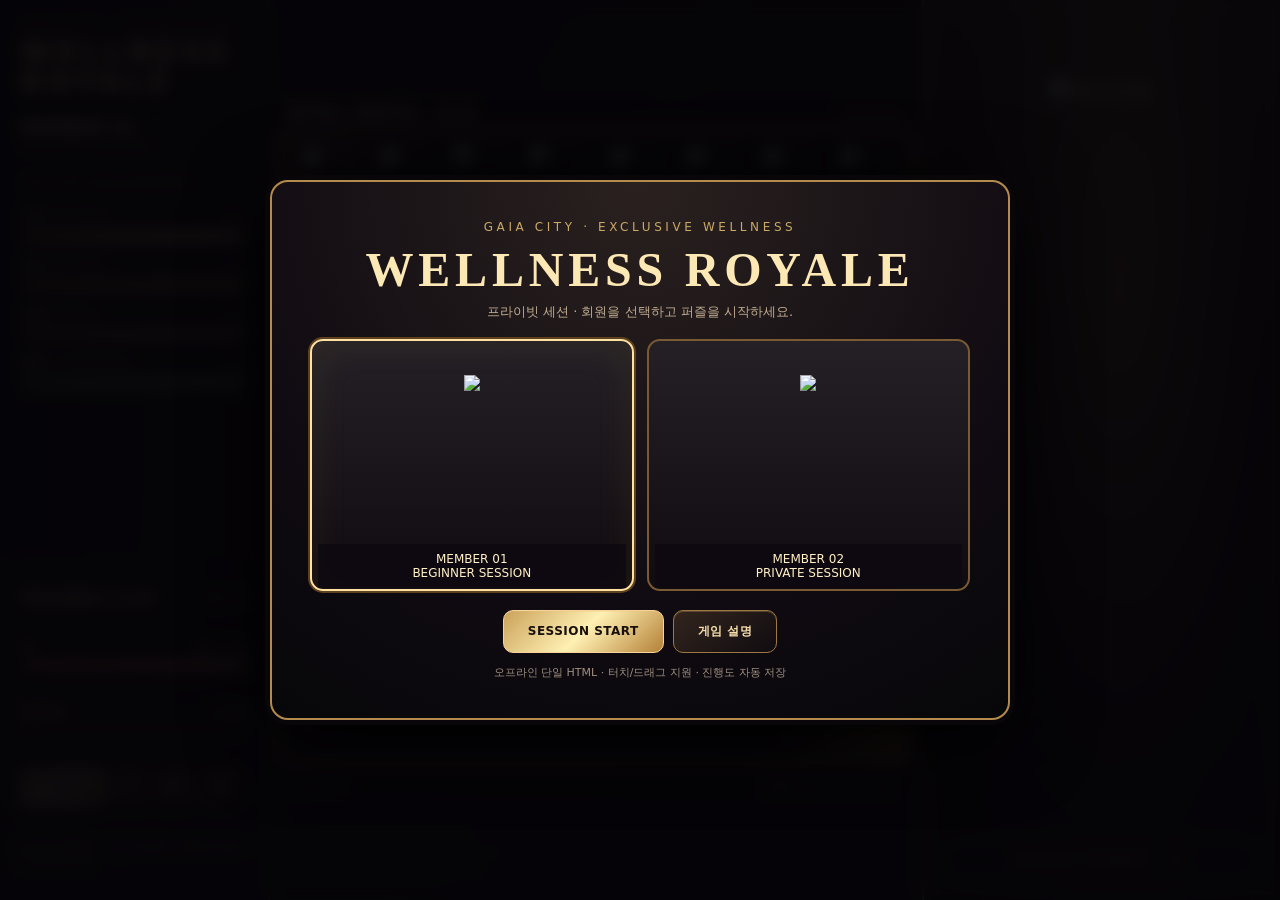
==== source/gaia-royale-template.html @ 06c5abaf "Backup v0.4 complete game, 24 original portrait sheets, gold tile art, audio and handoff" ====
<!doctype html>
<html lang="ko">
<head>
<meta charset="utf-8">
<meta name="viewport" content="width=device-width,initial-scale=1,maximum-scale=1,viewport-fit=cover">
<meta name="theme-color" content="#100d11">
<title>GAIA · WELLNESS ROYALE</title>
<style>
:root{--gold:#e4c58a;--light:#fff0c6;--dim:#aa8a5c;--edge:#6f542f;--dark:#0c090d;--red:#c86162;--green:#66c49b;--frame:url("__FRAME__");font-family:"Noto Sans KR","Malgun Gothic",system-ui,sans-serif;color:var(--light)}
*{box-sizing:border-box;-webkit-tap-highlight-color:transparent}
html,body{margin:0;width:100%;height:100%;overflow:hidden;background:#080609;touch-action:manipulation}
button{font:inherit;color:inherit;cursor:pointer;touch-action:manipulation}
button:disabled{cursor:default;opacity:.42}
#game{height:100dvh;width:100%;max-width:2200px;margin:auto;display:grid;grid-template-areas:"goals board member" "hud board member";grid-template-columns:clamp(205px,21vw,325px) minmax(0,1fr) clamp(245px,28vw,520px);grid-template-rows:minmax(0,62%) minmax(0,38%);gap:0;background:#100c10 url("__BGLANDSCAPE__") center/cover;position:relative;isolation:isolate}
#game:before{content:"";position:absolute;inset:0;z-index:-1;background:linear-gradient(120deg,#0007,#06030811 40%,#0006)}
.goals{grid-area:goals;z-index:3;padding:clamp(12px,1.6vw,28px);background:linear-gradient(90deg,#09080ded,#110d14e5);border-right:1px solid #75532c;overflow:hidden;display:flex;flex-direction:column}
.brand{letter-spacing:.19em;font-weight:900;line-height:1.05;font-size:clamp(20px,2.2vw,35px);color:var(--gold);text-shadow:0 0 24px #a9773240}
.brand small{display:block;letter-spacing:.33em;font-size:clamp(9px,.8vw,12px);margin-bottom:7px;font-weight:500;color:#bc9654}
.memberid{margin:22px 0 4px;color:var(--light);letter-spacing:.11em;font-weight:650;font-size:clamp(12px,1.2vw,18px)}
.rank{font-size:11px;color:var(--dim);letter-spacing:.24em}
.goalsTitle{font-size:11px;letter-spacing:.18em;color:var(--dim);margin:22px 0 10px;border-bottom:1px solid #92704555;padding-bottom:7px}
.goal{margin:0 0 clamp(12px,1.6vh,25px)}
.goalhead{display:flex;align-items:center;justify-content:space-between;font-size:clamp(11px,1vw,15px);margin-bottom:7px}
.goalhead .num{font-size:11px;color:#d6bb87;font-variant-numeric:tabular-nums}
.goalrail{height:clamp(8px,1.15vh,12px);padding:2px;border:1px solid #947344;border-radius:50px;background:#070608;box-shadow:inset 0 2px 5px #000}
.goalfill{height:100%;width:0%;border-radius:99px;transition:width .33s cubic-bezier(.2,.7,.3,1);background:linear-gradient(90deg,#826125,#efcb7a,#ffedaf);box-shadow:0 0 10px #ddaf5970}
.goal[data-kind="1"] .goalfill{background:linear-gradient(90deg,#9b6633,#ffd88d)}
.goal[data-kind="2"] .goalfill{background:linear-gradient(90deg,#804a7b,#d7a7d4)}
.goal[data-kind="3"] .goalfill{background:linear-gradient(90deg,#386d7d,#8de5ed)}
.memberportrait{grid-area:member;position:relative;overflow:hidden;border-left:2px solid #a47b3f;background:radial-gradient(ellipse at 55% 32%,#634c3c 0%,#1a1015 55%,#050508 93%)}
.memberportrait:before{content:"";position:absolute;inset:0;background:repeating-linear-gradient(103deg,transparent 0 85px,#dfb26008 85px 87px),linear-gradient(180deg,#c9a56922,transparent 35%,#0004);pointer-events:none}
.memberportrait:after{content:"";position:absolute;inset:7px;border:1px solid #8a6738;pointer-events:none}
.memberportrait img{position:absolute;bottom:-4%;left:50%;height:95%;max-width:none;transform:translateX(-50%);object-fit:contain;object-position:bottom;filter:drop-shadow(0 8px 24px #0008);transition:filter .14s}
.memberportrait.hit img{animation:react .28s ease-in-out}
.memberportrait .portraitbar{position:absolute;bottom:20px;left:6%;right:6%;padding:12px;background:#0a070bbd;border:1px solid #a57c3e;border-radius:8px;text-align:center;letter-spacing:.2em;font-size:12px;color:var(--gold)}
@keyframes react{0%,100%{transform:translateX(-50%)}35%{transform:translateX(calc(-50% + 9px)) rotate(1deg)}65%{transform:translateX(calc(-50% - 5px))}}
.boardpanel{grid-area:board;min-width:0;min-height:0;z-index:2;display:flex;flex-direction:column;justify-content:center;align-items:center;padding:6px 8px 3px}
.boardtop,.boardbottom{width:min(calc(100dvh - 85px),100%);max-width:900px;display:flex;justify-content:space-between;align-items:center;padding:6px 9px;font-size:clamp(10px,1vw,13px);letter-spacing:.08em;color:#c2a573}
.boardtop strong{font-size:clamp(12px,1.2vw,17px);color:var(--light)}
.boardbox{position:relative;width:min(calc(100dvh - 85px),100%);max-width:900px;aspect-ratio:1;padding:clamp(6px,.65vw,12px);border:4px solid #b18a4b;border-radius:14px;background:linear-gradient(130deg,#3d2b1f,#100b0d 14%,#08070a 86%,#9b7135);box-shadow:inset 0 0 0 3px #1b1212,0 12px 40px #000d,0 0 0 2px #100e10}
#board{width:100%;height:100%;display:grid;grid-template-columns:repeat(8,minmax(0,1fr));grid-template-rows:repeat(8,minmax(0,1fr));gap:1.4px;touch-action:none;user-select:none}
.tile{position:relative;min-width:0;min-height:0;padding:0;border:0;border-radius:9%;display:flex;align-items:center;justify-content:center;outline:0;background:var(--frame) center/100% 100% no-repeat;transition:transform .15s,filter .15s,opacity .16s}
.tile img{display:block;width:78%;height:78%;object-fit:contain;pointer-events:none;filter:drop-shadow(0 2px 2px #000b)}
.tile[data-type="1"] img{width:75%;height:75%}
.tile[data-type="3"] img{width:84%;height:84%}
.tile.selected{filter:brightness(1.32);outline:2px solid #fbe5a3;outline-offset:-4px;transform:scale(.94);z-index:2}
.tile.swapping{filter:brightness(1.45) drop-shadow(0 0 7px #f5c472)}
.tile.clearing{animation:vanish .3s both;filter:brightness(2)}
.tile.appear{animation:popIn .22s ease-out}
@keyframes vanish{70%{transform:scale(1.13);opacity:.7}100%{transform:scale(.2);opacity:0}}
@keyframes popIn{from{transform:translateY(-12px) scale(.85);opacity:.35}to{transform:translateY(0) scale(1);opacity:1}}
.boardbottom{color:#9b8769}
.hud{grid-area:hud;z-index:3;padding:clamp(12px,1.5vw,25px);border-right:1px solid #75532c;background:linear-gradient(135deg,#100d13e8,#0a080dec);display:flex;flex-direction:column;justify-content:space-around;gap:8px}
.trainerHead{display:flex;align-items:center;justify-content:space-between;gap:4px;color:var(--gold);font-weight:800;letter-spacing:.06em}
.trainerHead span{font-size:clamp(11px,1.2vw,16px)}
.trainerHead small{font-size:10px;letter-spacing:0;color:#c3a673;font-weight:500}
.reslabel{display:flex;justify-content:space-between;margin-bottom:4px;color:#e3c69b;font-size:clamp(10px,.95vw,13px)}
.resbar{height:13px;border:1px solid #9c7744;background:#09070b;padding:2px;border-radius:14px}
.resbar>div{width:100%;height:100%;border-radius:14px;background:linear-gradient(90deg,#8f313a,#df8b78);transition:width .3s}
.resbar.energy>div{background:linear-gradient(90deg,#95723d,#ffdfa0)}
.hudcontrols{display:flex;align-items:center;gap:7px;flex-wrap:wrap}
.goldbtn{border:1px solid #9d7842;padding:10px 12px;border-radius:10px;background:linear-gradient(145deg,#33251d,#100c11);color:#f7dfad;box-shadow:inset 0 1px #e7bb6840;font-weight:700;letter-spacing:.04em;font-size:12px}
.goldbtn:active:not(:disabled){transform:scale(.97);filter:brightness(1.2)}
.goldbtn.primary{color:#19100c;background:linear-gradient(135deg,#caa25a,#fff0b3 50%,#b48137);border-color:#f8d49c}
.goldbtn.iconbtn{padding:8px 11px;font-size:16px}
.hudhint{font-size:10px;letter-spacing:.02em;color:#b1a08b;line-height:1.4}
#statuspill{font-size:11px;color:#ddc797;border:1px solid #98784e88;border-radius:60px;padding:6px 10px;background:#0b0910ad;max-width:68%;white-space:nowrap;overflow:hidden;text-overflow:ellipsis}
#fxlayer{position:fixed;inset:0;pointer-events:none;overflow:hidden;z-index:30}
.fly{position:fixed;pointer-events:none;width:52px;height:52px;object-fit:contain;filter:drop-shadow(0 0 8px #fbe2a4c9)}
.burst{position:fixed;pointer-events:none;font-weight:1000;text-shadow:0 0 17px currentColor,1px 2px 2px #000;white-space:nowrap;color:#f2d391;z-index:50}
.burst.impact{font-size:40px;color:#ffe9c6;transform:rotate(-13deg)}
.burst.electric{font-size:65px;color:#affaff}
.burst.healing{font-size:44px;color:#78ffb0}
.burst.heartfx{font-size:57px;color:#ffdb78}
.burst.lipsfx{font-size:44px;color:#ffdaad}
.toast{position:fixed;z-index:44;bottom:10%;left:50%;transform:translateX(-50%);background:#0f0a12e9;border:1px solid #eac788;border-radius:12px;color:#fff0c6;box-shadow:0 5px 22px #0009;padding:12px 18px;text-align:center;font-size:14px;opacity:0;pointer-events:none;transition:opacity .2s}
.toast.show{opacity:1}
.modal{position:fixed;inset:0;z-index:60;display:flex;align-items:center;justify-content:center;padding:14px;background:#050407e8;backdrop-filter:blur(8px)}
.modal.hidden{display:none}
.modalcontent{width:min(740px,96vw);max-height:94dvh;overflow:auto;padding:clamp(18px,3vw,38px);border:2px solid #b48b4c;background:radial-gradient(circle at 50% 0%,#2a211f,#100b12 65%,#070709);border-radius:18px;box-shadow:0 0 0 5px #080609,0 15px 80px #000}
.modalbrand{color:#cbaa65;letter-spacing:.3em;text-align:center;font-size:12px}
.modaltitle{font-size:clamp(26px,4vw,48px);text-align:center;color:#fce8b5;font-family:Georgia,serif;letter-spacing:.1em;margin:8px 0 4px}
.modaldesc{text-align:center;font-size:13px;color:#c1ad91;line-height:1.65;margin:4px 0 16px}
.membercards{display:grid;grid-template-columns:1fr 1fr;gap:13px;margin:13px 0 19px}
.membercard{position:relative;border:2px solid #7a5a32;background:linear-gradient(#242026,#100b11);border-radius:13px;height:clamp(165px,28vh,310px);overflow:hidden;display:flex;align-items:end;justify-content:center;cursor:pointer}
.membercard.sel{border-color:#ffe1a4;box-shadow:0 0 0 2px #5d401d,inset 0 0 40px #efcc3b13}
.membercard img{position:absolute;height:112%;bottom:-26%;max-width:100%;object-fit:contain}
.membercard .caption{position:relative;width:100%;padding:8px 7px;background:#0d0910d8;font-size:12px;z-index:1;text-align:center}
.modalactions{display:flex;flex-wrap:wrap;gap:9px;justify-content:center}
.modalactions .goldbtn{padding:12px 24px}
.tunegrid{display:grid;grid-template-columns:1fr 1fr;gap:13px}
.tunegrid label{display:flex;flex-direction:column;gap:5px;font-size:12px;color:#e5c992}
.tunegrid input,.tunegrid select{width:100%;padding:10px;border:1px solid #84643d;background:#09070b;color:#fff0c6;border-radius:9px;font:inherit}
.smallnote{text-align:center;font-size:11px;color:#9f8f80;margin-top:12px}
@media (orientation:portrait){
#game{grid-template-areas:"member" "board" "hud";grid-template-columns:minmax(0,1fr);grid-template-rows:minmax(150px,28dvh) minmax(0,1fr) minmax(125px,18dvh);background:#100c10 url("__BGPORTRAIT__") center/cover}
.memberportrait{border:0;border-bottom:2px solid #b18a4b;overflow:hidden}
.memberportrait img{height:163%;left:auto;right:-8%;bottom:-45%;transform:none}
.memberportrait.hit img{animation:reactPortrait .28s ease-in-out}
@keyframes reactPortrait{0%,100%{transform:translateX(0)}40%{transform:translateX(7px) rotate(1deg)}}
.memberportrait .portraitbar{display:none}
.goals{position:absolute;left:6px;top:7px;width:54%;height:calc(28dvh - 15px);padding:8px 9px;z-index:5;border-radius:12px;border:1px solid #a5824b99;box-shadow:0 5px 20px #0005;background:linear-gradient(95deg,#0a080fdf,#0a080fc9);overflow:hidden}
.brand{font-size:14px}.brand small{font-size:8px;margin-bottom:4px}.memberid{margin:7px 0 2px;font-size:10px}.rank{font-size:8px}.goalsTitle{margin:7px 0 5px;padding-bottom:3px;font-size:8px}
.goal{margin-bottom:4px}.goalhead{font-size:9px;margin-bottom:2px}.goalhead .num{font-size:9px}.goalrail{height:7px;padding:1px}
.boardpanel{padding:2px 7px;justify-content:center}
.boardtop,.boardbottom{width:min(calc(100vw - 8px),calc(54dvh - 8px));padding:2px 5px;font-size:10px}
.boardtop strong{font-size:11px}
.boardbox{width:min(calc(100vw - 8px),calc(54dvh - 8px));padding:4px;border-width:3px;border-radius:8px}
#board{gap:.75px}
.hud{border:0;border-top:2px solid #95713e;display:grid;grid-template-columns:1fr 1fr;grid-template-rows:auto auto auto;gap:5px 12px;padding:9px 13px 10px;background:#0c090eea}
.trainerHead{grid-column:1/3;font-size:13px}.trainerHead small{font-size:9px}
.resource.hpResource{grid-column:1}.resource.enResource{grid-column:2}
.reslabel{font-size:10px}.resbar{height:10px}
.hudcontrols{grid-column:1/3;justify-content:space-between;gap:5px}
.hudcontrols .goldbtn{padding:7px 11px;font-size:11px}
.hudcontrols .goldbtn.iconbtn{font-size:13px}
.hudhint{display:none}
.modalcontent{padding:17px 12px}
.membercard{height:min(25dvh,225px)}
}
@media (max-height:650px) and (orientation:landscape){
.goals{padding:9px 12px}.brand{font-size:18px}.brand small{font-size:8px}.memberid{margin:9px 0 2px}.goalsTitle{margin:8px 0 6px}.goal{margin-bottom:7px}.goalrail{height:7px}
.hud{padding:8px 12px;gap:4px}.hudhint{display:none}
.boardbox{width:min(calc(100dvh - 56px),100%)}
.boardtop,.boardbottom{width:min(calc(100dvh - 56px),100%);padding:2px 7px}
}
</style>
</head>
<body>
<div id="game">
  <section class="memberportrait" id="portraitPanel">
    <img id="portrait" src="__MEMBER1__" alt="회원 초상화">
    <div class="portraitbar" id="portraitTitle">PRIVATE MEMBER · 01</div>
  </section>
  <aside class="goals">
    <div class="brand"><small>GAIA CITY · PRIVATE CLUB</small>WELLNESS<br>ROYALE</div>
    <div class="memberid" id="memberName">MEMBER 01</div>
    <div class="rank" id="memberRank">PRIVATE SESSION · A</div>
    <div class="goalsTitle">SESSION REQUIREMENTS</div>
    <div id="goalRows"></div>
  </aside>
  <main class="boardpanel">
    <div class="boardtop"><strong>ROYAL MATCH · 8×8</strong><span id="turnLabel">YOUR TURN</span></div>
    <div class="boardbox"><div id="board" role="grid" aria-label="8×8 매치 퍼즐"></div></div>
    <div class="boardbottom"><span id="moveLabel">TURN 00</span><span id="statuspill">블록을 밀어서 3개 연결</span></div>
  </main>
  <footer class="hud">
    <div class="trainerHead"><span>TRAINER <b id="trainerLevel">Lv.01</b></span><small id="xpLabel">XP 0 / 80</small></div>
    <div class="resource hpResource">
      <div class="reslabel"><span>HP</span><span id="hpText">120 / 120</span></div><div class="resbar"><div id="hpFill"></div></div>
    </div>
    <div class="resource enResource">
      <div class="reslabel"><span>ENERGY</span><span id="energyText">0 / 60</span></div><div class="resbar energy"><div id="energyFill"></div></div>
    </div>
    <div class="hudcontrols">
      <button class="goldbtn primary" id="boostBtn" type="button">✦ 강화 <span id="boostState">60</span></button>
      <button class="goldbtn iconbtn" id="soundBtn" type="button" title="소리">♪</button>
      <button class="goldbtn iconbtn" id="restartBtn" type="button" title="재시작">↻</button>
      <button class="goldbtn iconbtn" id="settingsBtn" type="button" title="설정">⚙</button>
    </div>
    <div class="hudhint">대각선 이동 불가 · 3개 이상 매치 · 플레이어와 AI가 한 수씩 교대</div>
  </footer>
</div>
<div id="fxlayer"></div>
<div class="toast" id="toast"></div>
<div class="modal" id="modal"><div class="modalcontent" id="modalContent"></div></div>
<script>
(() => {
 'use strict';
 const ART={
   paddle:'__PADDLE__',dildo:'__DILDO__',lips:'__LIPS__',
   gag:'__GAG__',heart:'__HEART__',member1:'__MEMBER1__',member2:'__MEMBER2__'
 };
 const SYMBOLS=[
   {key:'paddle',name:'타격',short:'PHYSICAL',color:'#edcf93'},
   {key:'dildo',name:'성적',short:'INTIMACY',color:'#e9ad64'},
   {key:'lips',name:'모럴',short:'MORALE',color:'#c89ccf'},
   {key:'gag',name:'복종',short:'SUBMISSION',color:'#8bd9e9'},
   {key:'heart',name:'회복',short:'HEAL',color:'#7deaab'}
 ];
 const MEMBERS=[
   {name:'MEMBER 01',rank:'PRIVATE SESSION · A',portrait:ART.member1,
    goals:[27,30,27,30],aiSkill:.53},
   {name:'MEMBER 02',rank:'PRIVATE SESSION · B',portrait:ART.member2,
    goals:[30,51,36,48],aiSkill:.78}
 ];
 const CFG={
  matchPoints:{3:12,4:20,5:32},chainMultiplier:.24,damageFactor:.37,
  healPerMatch:22,energyPerMatch:7,focusCost:60,focusBonus:1.6,
  hpBase:120,hpPerLevel:7,powerPerLevel:.05,maxCascade:24
 };
 const $=(id)=>document.getElementById(id);
 const boardEl=$('board'),modal=$('modal'),modalContent=$('modalContent');
 const delay=(ms)=>new Promise(resolve=>setTimeout(resolve,ms));
 const clamp=(v,a,b)=>Math.max(a,Math.min(v,b));
 const game={board:[],memberIndex:0,targets:[0,0,0,0],meters:[0,0,0,0],
  hp:120,maxHP:120,energy:0,turn:0,locked:true,stage:'menu',selected:-1,
  swapHighlight:[],clearHighlight:[],focus:false,trainingLevel:1,xp:0,sound:true,
  active:'PLAYER',chain:0,log:[],wins:0};
 try{
  const saved=JSON.parse(localStorage.getItem('gaia-royale-trainer-v01')||'{}');
  game.trainingLevel=clamp(+saved.level||1,1,99);
  game.xp=clamp(+saved.xp||0,0,99999);
  game.wins=clamp(+saved.wins||0,0,99999);
  game.sound=saved.sound!==false;
  if(Array.isArray(saved.memberGoals)){
   for(let i=0;i<MEMBERS.length;i++){
    const g=saved.memberGoals[i];
    if(Array.isArray(g)&&g.length===4&&g.every(x=>Number.isFinite(x)&&x>=1&&x<=500))
     MEMBERS[i].goals=g.slice();
   }
  }
  if(Array.isArray(saved.memberAi)){
   for(let i=0;i<MEMBERS.length;i++){
    const v=Number(saved.memberAi[i]);
    if(Number.isFinite(v))MEMBERS[i].aiSkill=clamp(v,0,1);
   }
  }
  if(saved.rules){
   const r=saved.rules;
   if(Number.isFinite(r.match3)&&r.match3>=1&&r.match3<=100){
    CFG.matchPoints[3]=r.match3;CFG.matchPoints[4]=Math.round(r.match3*1.65);
    CFG.matchPoints[5]=Math.round(r.match3*2.66);
   }
   if(Number.isFinite(r.damage))CFG.damageFactor=clamp(r.damage,.1,3);
   if(Number.isFinite(r.hp))CFG.hpBase=clamp(r.hp,30,500);
   if(Number.isFinite(r.heal))CFG.healPerMatch=clamp(r.heal,1,200);
  }
 }catch(e){}
 function store(){
  try{localStorage.setItem('gaia-royale-trainer-v01',
   JSON.stringify({level:game.trainingLevel,xp:game.xp,wins:game.wins,sound:game.sound,
    memberGoals:MEMBERS.map(m=>m.goals),memberAi:MEMBERS.map(m=>m.aiSkill),
    rules:{match3:CFG.matchPoints[3],damage:CFG.damageFactor,hp:CFG.hpBase,heal:CFG.healPerMatch}}));}
  catch(e){}
 }
 function random(n){return Math.floor(Math.random()*n);}
 function swap(a,b){const t=game.board[a];game.board[a]=game.board[b];game.board[b]=t;}
 function adjacent(a,b){
  if(a<0||b<0||a>=64||b>=64)return false;
  return (Math.abs(a-b)===8)||(Math.floor(a/8)===Math.floor(b/8)&&Math.abs(a-b)===1);
 }
 function scan(b){
  const groups=[],set=new Set();
  for(let r=0;r<8;r++)for(let c=0;c<8;){
   const start=c,t=b[r*8+c];while(c<8&&b[r*8+c]===t)c++;
   if(t>=0&&c-start>=3){const ix=[];for(let k=start;k<c;k++){ix.push(r*8+k);set.add(r*8+k);}groups.push({type:t,indices:ix});}
  }
  for(let c=0;c<8;c++)for(let r=0;r<8;){
   const start=r,t=b[r*8+c];while(r<8&&b[r*8+c]===t)r++;
   if(t>=0&&r-start>=3){const ix=[];for(let k=start;k<r;k++){ix.push(k*8+c);set.add(k*8+c);}groups.push({type:t,indices:ix});}
  }
  return {groups,indices:[...set]};
 }
 function potentialMoves(b){
  const moves=[];
  for(let i=0;i<64;i++)for(const j of [i+1,i+8]){
   if(j>=64||(j===i+1&&i%8===7))continue;
   const t=b[i];b[i]=b[j];b[j]=t;
   const m=scan(b);
   b[j]=b[i];b[i]=t;
   if(m.indices.length)moves.push({a:i,b:j,count:m.indices.length,
    runs:m.groups.reduce((s,g)=>s+points(g.indices.length),0)});
  }
  return moves;
 }
 function points(n){
  if(n<=2)return 0;
  if(n<=5)return CFG.matchPoints[n];
  return CFG.matchPoints[5]+(n-5)*13;
 }
 function makeBoard(){
  for(let tries=0;tries<30;tries++){
   const b=Array(64).fill(-1);
   for(let r=0;r<8;r++)for(let c=0;c<8;c++){
    let choices=[0,1,2,3,4];
    if(c>=2&&b[r*8+c-1]===b[r*8+c-2])choices=choices.filter(x=>x!==b[r*8+c-1]);
    if(r>=2&&b[(r-1)*8+c]===b[(r-2)*8+c])choices=choices.filter(x=>x!==b[(r-1)*8+c]);
    b[r*8+c]=choices[random(choices.length)];
   }
   if(potentialMoves(b).length)return b;
  }
  return makeBoardFallback();
 }
 function makeBoardFallback(){
  const b=[];for(let i=0;i<64;i++)b.push((i*3+Math.floor(i/8))%5);
  return b;
 }
 function resizeBoard(){
  if(game.stage!=='menu')renderBoard();
 }
 function renderBoard(){
  let str='';
  for(let i=0;i<64;i++){
   const type=game.board[i];
   const classes=['tile'];
   if(game.selected===i)classes.push('selected');
   if(game.swapHighlight.includes(i))classes.push('swapping');
   if(game.clearHighlight.includes(i))classes.push('clearing');
   str+='<button class="'+classes.join(' ')+'" data-i="'+i+'" data-type="'+type+
     '" type="button" role="gridcell" aria-label="'+SYMBOLS[type].name+
     '"><img draggable="false" src="'+ART[SYMBOLS[type].key]+'"></button>';
  }
  boardEl.innerHTML=str;
 }
 function renderGoals(){
  const values=game.meters,goals=game.targets;
  $('goalRows').innerHTML=SYMBOLS.slice(0,4).map((s,i)=>{
   const v=Math.min(values[i],goals[i]);
   const pct=goals[i]?clamp(100*v/goals[i],0,100):100;
   return '<div class="goal" data-kind="'+i+'"><div class="goalhead"><span>'+s.name+
    ' <span style="color:#93795e">'+s.short+'</span></span><span class="num">'+v+' / '+goals[i]+
    '</span></div><div class="goalrail"><div class="goalfill" style="width:'+pct+'%"></div></div></div>';
  }).join('');
 }
 function renderHUD(){
  $('trainerLevel').textContent='Lv.'+String(game.trainingLevel).padStart(2,'0');
  $('xpLabel').textContent='XP '+game.xp+' / '+(80*game.trainingLevel);
  $('hpText').textContent=game.hp+' / '+game.maxHP;
  $('hpFill').style.width=(100*game.hp/game.maxHP)+'%';
  $('energyText').textContent=game.energy+' / '+CFG.focusCost;
  $('energyFill').style.width=(100*game.energy/CFG.focusCost)+'%';
  $('moveLabel').textContent='TURN '+String(game.turn).padStart(2,'0');
  $('turnLabel').textContent=game.stage==='playing'?
   (game.active==='PLAYER'?'YOUR TURN':'AI TURN'):'SESSION';
  $('soundBtn').textContent=game.sound?'♪':'♩';
  $('boostBtn').disabled=game.energy<CFG.focusCost||game.focus||game.locked;
  $('boostState').textContent=game.focus?'ON':CFG.focusCost;
  $('statuspill').textContent=game.focus?'다음 공격 1.6× 강화':(game.active==='AI'?'상대의 매치 진행 중':'블록을 밀어서 3개 연결');
 }
 function renderAll(){renderBoard();renderGoals();renderHUD();}
 function setPortrait(index){
  const m=MEMBERS[index];
  $('portrait').src=m.portrait;
  $('memberName').textContent=m.name;
  $('memberRank').textContent=m.rank;
  $('portraitTitle').textContent='PRIVATE MEMBER · '+String(index+1).padStart(2,'0');
 }
 function hideModal(){modal.classList.add('hidden');}
 function showModal(content){modalContent.innerHTML=content;modal.classList.remove('hidden');}
 const intro='<div class="modalbrand">GAIA CITY · EXCLUSIVE WELLNESS</div>';
 let menuChoice=0;
 function showMenu(){
  game.stage='menu';game.locked=true;
  const cards=MEMBERS.map((m,i)=>'<button type="button" class="membercard'+(i===menuChoice?' sel':'')+
   '" data-member="'+i+'"><img src="'+m.portrait+'"><span class="caption">'+m.name+'<br>'+
   (i===0?'BEGINNER SESSION':'PRIVATE SESSION')+'</span></button>').join('');
  showModal(intro+'<h1 class="modaltitle">WELLNESS ROYALE</h1>'+
   '<div class="modaldesc">프라이빗 세션 · 회원을 선택하고 퍼즐을 시작하세요.</div>'+
   '<div class="membercards">'+cards+'</div>'+
   '<div class="modalactions"><button type="button" class="goldbtn primary" data-action="start">SESSION START</button>'+
   '<button type="button" class="goldbtn" data-action="rules">게임 설명</button></div>'+
   '<div class="smallnote">오프라인 단일 HTML · 터치/드래그 지원 · 진행도 자동 저장</div>');
 }
 function startSession(index){
  hideModal();
  game.memberIndex=index;game.targets=MEMBERS[index].goals.slice();
  game.meters=[0,0,0,0];game.maxHP=CFG.hpBase+(game.trainingLevel-1)*CFG.hpPerLevel;
  game.hp=game.maxHP;game.energy=0;game.turn=0;game.locked=false;game.stage='playing';
  game.focus=false;game.active='PLAYER';game.selected=-1;game.swapHighlight=[];
  game.clearHighlight=[];game.board=makeBoard();game.log=[];
  setPortrait(index);renderAll();toast('SESSION START · '+MEMBERS[index].name);
 }
 function toast(t){
  const el=$('toast');el.textContent=t;el.classList.add('show');
  clearTimeout(toast.timer);toast.timer=setTimeout(()=>el.classList.remove('show'),1250);
 }
 let audioCtx=null;
 function tone(freq,dur=.08,type='sine',vol=.09,slide=1){
  if(!game.sound)return;
  try{
   audioCtx=audioCtx||new (window.AudioContext||window.webkitAudioContext)();
   if(audioCtx.state==='suspended')audioCtx.resume();
   const now=audioCtx.currentTime,osc=audioCtx.createOscillator(),g=audioCtx.createGain();
   osc.type=type;osc.frequency.setValueAtTime(freq,now);
   osc.frequency.exponentialRampToValueAtTime(Math.max(30,freq*slide),now+dur);
   g.gain.setValueAtTime(vol,now);g.gain.exponentialRampToValueAtTime(.0001,now+dur);
   osc.connect(g);g.connect(audioCtx.destination);osc.start(now);osc.stop(now+dur+.01);
  }catch(e){}
 }
 function sound(kind){
  if(kind===0){
   tone(140,.10,'triangle',.18,.36);tone(65,.13,'sawtooth',.07,.85);
   setTimeout(()=>tone(112,.09,'triangle',.12,.37),90);
  }
  else if(kind===1){tone(560,.17,'sine',.09,1.8);setTimeout(()=>tone(840,.16,'sine',.08,1.3),70);}
  else if(kind===2){tone(430,.12,'sine',.1,1.1);setTimeout(()=>tone(620,.12,'sine',.07,1.2),90);}
  else if(kind===3){tone(170,.07,'sawtooth',.1,3.5);setTimeout(()=>tone(760,.10,'square',.05,.3),65);}
  else if(kind===4){tone(490,.18,'sine',.1,1.32);setTimeout(()=>tone(740,.27,'sine',.07,1.3),110);}
 }
 function vibrate(n){try{if(navigator.vibrate)navigator.vibrate(n);}catch(e){}}
 function burst(type,x,y){
  const b=document.createElement('div');
  const symbols=['퍽!','♥','💋','ϟ','✚'];
  const styles=['impact','heartfx','lipsfx','electric','healing'];
  b.className='burst '+styles[type];b.textContent=symbols[type];
  b.style.left=x+'px';b.style.top=y+'px';
  $('fxlayer').appendChild(b);
  const anim=b.animate([
   {opacity:0,transform:'translate(-50%,-50%) scale(.4) rotate(-12deg)'},
   {opacity:1,transform:'translate(-50%,-70%) scale(1.22) rotate(6deg)',offset:.4},
   {opacity:0,transform:'translate(-50%,-115%) scale(.78) rotate(-4deg)'}
  ],{duration:650,easing:'ease-out',fill:'forwards'});
  anim.onfinish=()=>b.remove();
 }
 function fx(type,actor,at){
  const from=boardEl.querySelector('[data-i="'+at+'"]')?.getBoundingClientRect();
  if(!from)return;
  const portrait=$('portraitPanel').getBoundingClientRect();
  const hp=$('hpFill').getBoundingClientRect();
  const x=from.left+from.width/2,y=from.top+from.height/2;
  const dest=actor==='AI'||type===4?hp:portrait;
  const tx=dest.left+dest.width*.52,ty=dest.top+dest.height*.45;
  const n=document.createElement('img');n.className='fly';
  n.src=actor==='PLAYER'&&type===1?ART.heart:ART[SYMBOLS[type].key];
  n.style.left=(x-26)+'px';n.style.top=(y-26)+'px';
  $('fxlayer').appendChild(n);
  n.animate([{transform:'translate(0,0) scale(.7)',opacity:.95},
   {transform:'translate('+(tx-x)+'px,'+(ty-y)+'px) scale(1.3)',opacity:.95},
   {transform:'translate('+(tx-x)+'px,'+(ty-y)+'px) scale(.4)',opacity:0}],
   {duration:440,easing:'ease-in',fill:'forwards'}).onfinish=()=>{
    n.remove();
    if(actor==='PLAYER'){
     burst(type,tx,ty);
     if(type===3){setTimeout(()=>burst(3,tx-19,ty+23),105);setTimeout(()=>burst(3,tx+18,ty-12),220);}
     if(type!==4){$('portraitPanel').classList.remove('hit');
     void $('portraitPanel').offsetWidth;$('portraitPanel').classList.add('hit');}}
    else burst(0,hp.left+hp.width/2,hp.top);
   };
  sound(actor==='PLAYER'?type:0);
  if(actor==='PLAYER'&&type===0)vibrate(36);
 }
 function applyGroup(actor,g,chain){
  const n=g.indices.length;
  const mult=1+CFG.chainMultiplier*(chain-1);
  const amount=Math.round(points(n)*mult);
  const center=g.indices[Math.floor(g.indices.length/2)];
  fx(g.type,actor,center);
  if(actor==='PLAYER'){
   if(g.type===4)game.hp=clamp(game.hp+CFG.healPerMatch+(n-3)*8,0,game.maxHP);
   else{
    const focusMult=game.focus?CFG.focusBonus:1;
    const trainerMult=1+(game.trainingLevel-1)*CFG.powerPerLevel;
    game.meters[g.type]=clamp(game.meters[g.type]+Math.round(amount*focusMult*trainerMult),0,game.targets[g.type]);
   }
   game.energy=clamp(game.energy+CFG.energyPerMatch+(n-3)*3,0,CFG.focusCost);
  }else{
   const d=Math.max(3,Math.round(amount*CFG.damageFactor));
   game.hp=clamp(game.hp-d,0,game.maxHP);
  }
 }
 function gravity(indices){
  const gone=new Set(indices);
  for(let c=0;c<8;c++){
   const keep=[];
   for(let r=7;r>=0;r--)if(!gone.has(r*8+c))keep.push(game.board[r*8+c]);
   for(let r=7,k=0;r>=0;r--,k++)game.board[r*8+c]=k<keep.length?keep[k]:random(5);
  }
 }
 async function resolve(actor){
  let chain=0,any=false;
  while(chain<CFG.maxCascade){
   const m=scan(game.board);
   if(!m.indices.length)break;
   chain++;any=true;game.chain=chain;
   game.clearHighlight=m.indices;renderBoard();
   for(const g of m.groups)applyGroup(actor,g,chain);
   renderGoals();renderHUD();
   await delay(300);
   game.clearHighlight=[];gravity(m.indices);renderBoard();
   await delay(190);
   if(game.hp<=0){finish(false);return true;}
   if(game.meters.every((v,i)=>v>=game.targets[i])){finish(true);return true;}
  }
  if(chain>1)toast('CHAIN ×'+chain+' · '+(actor==='PLAYER'?'COMBO!':'AI COMBO'));
  if(any&&!potentialMoves(game.board).length){
   game.board=makeBoard();renderBoard();toast('NO MOVES · SHUFFLE');
  }
  return false;
 }
 function pickAI(){
  const moves=potentialMoves(game.board);
  if(!moves.length)return null;
  const skill=MEMBERS[game.memberIndex].aiSkill;
  moves.sort((a,b)=>b.runs-a.runs);
  if(Math.random()<skill)return moves[0];
  return moves[random(moves.length)];
 }
 async function aiTurn(){
  if(game.stage!=='playing')return;
  game.active='AI';renderHUD();await delay(490);
  const choice=pickAI();
  if(!choice){game.board=makeBoard();renderBoard();toast('SHUFFLE');game.active='PLAYER';return;}
  game.swapHighlight=[choice.a,choice.b];renderBoard();
  await delay(440);game.swapHighlight=[];swap(choice.a,choice.b);renderBoard();
  const ended=await resolve('AI');
  if(ended||game.stage!=='playing')return;
  game.active='PLAYER';renderHUD();
 }
 async function attempt(a,b){
  if(game.locked||game.stage!=='playing'||game.active!=='PLAYER')return;
  if(!adjacent(a,b))return;
  game.selected=-1;swap(a,b);
  if(!scan(game.board).indices.length){
   swap(a,b);game.swapHighlight=[a,b];renderBoard();tone(180,.12,'triangle',.05,.6);
   setTimeout(()=>{game.swapHighlight=[];renderBoard();},180);return;
  }
  game.locked=true;game.turn++;game.swapHighlight=[a,b];renderBoard();
  await delay(125);game.swapHighlight=[];renderBoard();
  const ended=await resolve('PLAYER');
  game.focus=false;renderHUD();
  if(!ended&&game.stage==='playing')await aiTurn();
  if(game.stage==='playing'){game.locked=false;renderHUD();}
 }
 function finish(win){
  if(game.stage!=='playing')return;
  game.stage=win?'win':'lose';game.locked=true;game.active='END';
  if(win){
   game.xp+=24+game.memberIndex*13;game.wins++;
   let leveled=false;
   while(game.xp>=80*game.trainingLevel){
    game.xp-=80*game.trainingLevel;game.trainingLevel++;leveled=true;
   }
   store();renderHUD();
   showModal(intro+'<div class="modaltitle">SESSION COMPLETE</div>'+
    '<div class="modaldesc">모든 요구 게이지 충족<br>TURN '+game.turn+
    ' · TRAINER XP +'+(24+game.memberIndex*13)+(leveled?' · LEVEL UP!':'')+'</div>'+
    '<div class="modalactions"><button class="goldbtn primary" data-action="next">NEXT MEMBER</button>'+
    '<button class="goldbtn" data-action="retry">다시 플레이</button>'+
    '<button class="goldbtn" data-action="menu">회원 선택</button></div>');
  }else{
   renderHUD();
   showModal(intro+'<div class="modaltitle">TRAINER EXHAUSTED</div>'+
    '<div class="modaldesc">체력이 모두 소진됐습니다.<br>현재 달성도를 유지하지 않고 다시 도전합니다.</div>'+
    '<div class="modalactions"><button class="goldbtn primary" data-action="retry">RETRY SESSION</button>'+
    '<button class="goldbtn" data-action="menu">회원 선택</button></div>');
  }
 }
 let pressStart=-1,pressX=0,pressY=0;
 boardEl.addEventListener('pointerdown',(e)=>{
  const cell=e.target.closest('.tile');if(!cell||game.locked)return;
  if(game.sound){try{
   audioCtx=audioCtx||new (window.AudioContext||window.webkitAudioContext)();
   if(audioCtx.state==='suspended')audioCtx.resume();
  }catch(err){}}
  pressStart=+cell.dataset.i;pressX=e.clientX;pressY=e.clientY;
 });
 window.addEventListener('pointerup',(e)=>{
  if(pressStart<0)return;
  const start=pressStart;pressStart=-1;
  const cell=document.elementFromPoint(e.clientX,e.clientY)?.closest('.tile');
  let end=cell?+cell.dataset.i:-1;
  if(end===start){
   const dx=e.clientX-pressX,dy=e.clientY-pressY;
   if(Math.max(Math.abs(dx),Math.abs(dy))>12){
    if(Math.abs(dx)>Math.abs(dy))end=start+(dx>0?1:-1);
    else end=start+(dy>0?8:-8);
   }
  }
  if(game.locked||game.stage!=='playing')return;
  if(adjacent(start,end)){attempt(start,end);return;}
  if(game.selected>=0&&adjacent(game.selected,start)){attempt(game.selected,start);return;}
  game.selected=game.selected===start?-1:start;renderBoard();
 });
 $('boostBtn').addEventListener('click',()=>{
  if(game.energy<CFG.focusCost||game.locked||game.focus)return;
  game.energy=0;game.focus=true;renderHUD();toast('FOCUS BOOST · 다음 공격 강화');tone(620,.18,'sine',.1,1.8);
 });
 $('soundBtn').addEventListener('click',()=>{game.sound=!game.sound;store();renderHUD();});
 $('restartBtn').addEventListener('click',()=>{
  if(game.stage==='playing')showModal(intro+'<h2 class="modaltitle">RESTART?</h2>'+
   '<div class="modaldesc">현재 세션을 처음부터 시작합니다.</div><div class="modalactions">'+
   '<button class="goldbtn primary" data-action="retry">다시 시작</button>'+
   '<button class="goldbtn" data-action="resume">취소</button></div>');
 });
 $('settingsBtn').addEventListener('click',()=>{
  showModal(intro+'<h2 class="modaltitle">SESSION RULES</h2>'+
   '<div class="modaldesc">8×8 공유 판 · 플레이어와 AI가 한 수씩 교대<br>'+
   '네 공격 게이지 모두 달성하면 승리 · HP가 0이면 패배<br>'+
   '연쇄는 수를 둔 쪽에 귀속 · 하트는 플레이어에게 회복</div>'+
   '<div class="goalsTitle">회원별 목표 수치 · '+MEMBERS[game.memberIndex].name+'</div>'+
   '<div class="tunegrid">'+SYMBOLS.slice(0,4).map((s,i)=>'<label>'+s.name+
    ' 요구치<input id="goalEdit'+i+'" type="number" min="1" max="500" value="'+
    MEMBERS[game.memberIndex].goals[i]+'"></label>').join('')+'</div>'+
   '<div class="goalsTitle">전투 밸런스 · 테스트용</div>'+
   '<div class="tunegrid"><label>3매치 공격 수치<input id="ruleAtk" type="number" min="1" max="100" value="'+CFG.matchPoints[3]+'"></label>'+
   '<label>AI 피해 배율<input id="ruleAi" type="number" min=".1" max="3" step=".05" value="'+CFG.damageFactor+'"></label>'+
   '<label>최대 HP<input id="ruleHP" type="number" min="30" max="500" value="'+CFG.hpBase+'"></label>'+
   '<label>회복량<input id="ruleHeal" type="number" min="1" max="200" value="'+CFG.healPerMatch+'"></label>'+
   '<label>AI 최선수 선택 확률<input id="ruleSkill" type="number" min="0" max="1" step=".05" value="'+
   MEMBERS[game.memberIndex].aiSkill+'"></label></div>'+
   '<div class="smallnote">이 값들은 초기판 테스트용입니다. 적용하면 현재 세션을 다시 시작합니다.</div>'+
   '<div class="modalactions" style="margin-top:16px"><button class="goldbtn primary" data-action="apply">수치 적용</button>'+
   '<button class="goldbtn" data-action="resume">돌아가기</button>'+
   '<button class="goldbtn" data-action="menu">회원 선택</button></div>');
 });
 modalContent.addEventListener('click',(e)=>{
  const m=e.target.closest('[data-member]');if(m){
   menuChoice=+m.dataset.member;showMenu();return;
  }
  const a=e.target.closest('[data-action]')?.dataset.action;
  if(!a)return;
  if(a==='start'){startSession(menuChoice);}
  else if(a==='retry'){startSession(game.memberIndex);}
  else if(a==='next'){startSession((game.memberIndex+1)%MEMBERS.length);}
  else if(a==='menu'){showMenu();}
  else if(a==='resume'){hideModal();if(game.stage==='menu')showMenu();}
  else if(a==='rules'){showModal(intro+'<h2 class="modaltitle">HOW TO PLAY</h2>'+
   '<div class="modaldesc">이웃 블록 둘을 교환해 같은 블록 3개 이상을 연결하세요.<br>'+
   '패들=타격 · 금색 아이콘=성적 · 입술=모럴 · 볼개그=복종 · 하트=HP 회복<br>'+
   'AI가 매치하면 플레이어 HP가 줄어듭니다. 연쇄 매치도 점수에 반영됩니다.</div>'+
   '<div class="modalactions"><button class="goldbtn primary" data-action="menu">확인</button></div>');}
  else if(a==='apply'){
   const val=(id,min,max)=>clamp(Number($(id).value)||min,min,max);
   MEMBERS[game.memberIndex].goals=SYMBOLS.slice(0,4).map((s,i)=>val('goalEdit'+i,1,500));
   CFG.matchPoints[3]=val('ruleAtk',1,100);CFG.matchPoints[4]=Math.round(CFG.matchPoints[3]*1.65);
   CFG.matchPoints[5]=Math.round(CFG.matchPoints[3]*2.66);
   CFG.damageFactor=val('ruleAi',.1,3);CFG.hpBase=val('ruleHP',30,500);
   CFG.healPerMatch=val('ruleHeal',1,200);
   MEMBERS[game.memberIndex].aiSkill=clamp(Number($('ruleSkill').value),0,1);
   store();
   startSession(game.memberIndex);
  }
 });
 game.board=makeBoard();
 setPortrait(0);renderAll();showMenu();
 window.GAIA_DEBUG={scan,potentialMoves,makeBoard,game,CFG,startSession,attempt};
})();
</script>
</body>
</html>
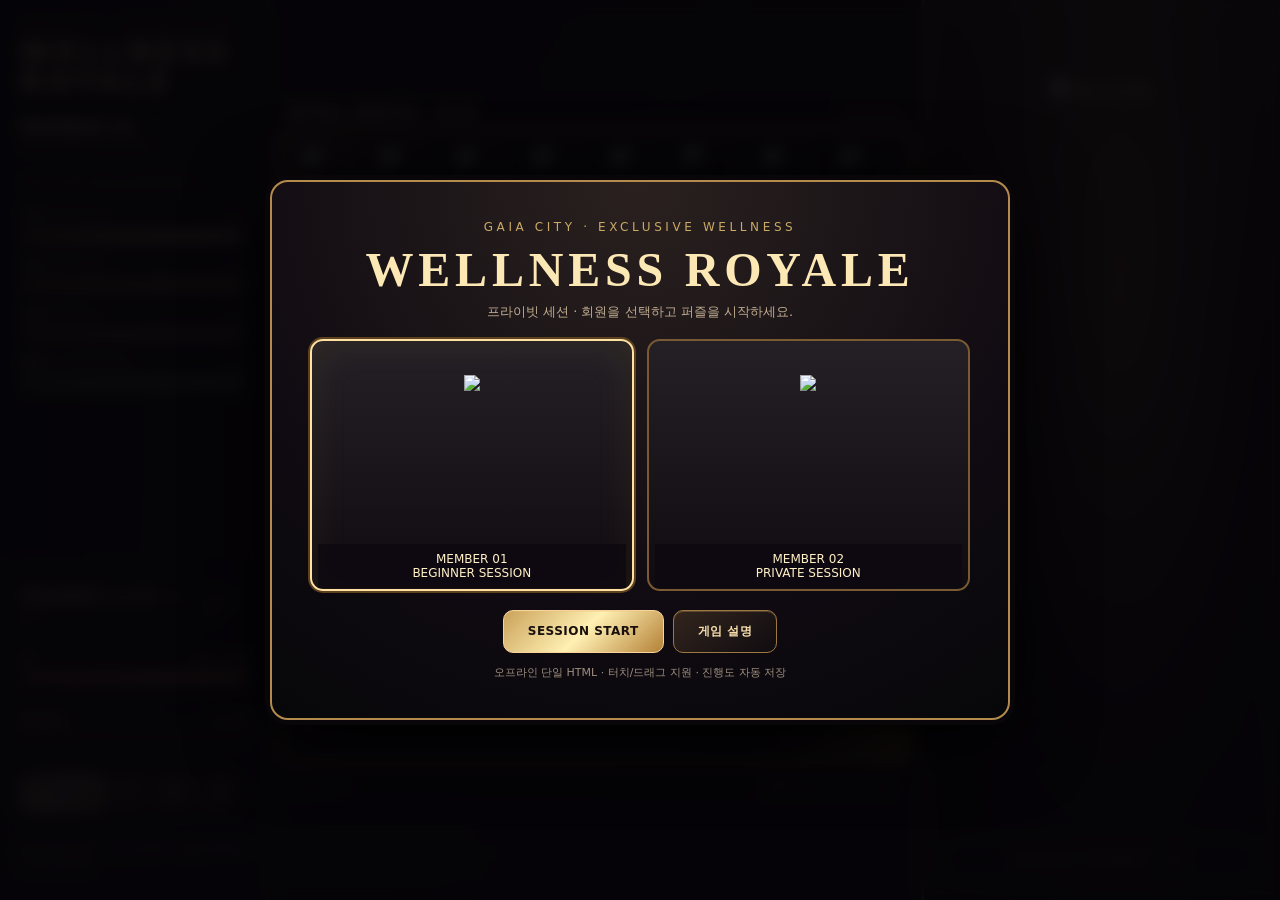
==== commit 63667f4d: "Add 24-member roster, gold tiles and trainer RPG progression" ====
--- a/source/gaia-royale-template.html
+++ b/source/gaia-royale-template.html
@@ -134,8 +134,8 @@
   </section>
   <aside class="goals">
     <div class="brand"><small>GAIA CITY · PRIVATE CLUB</small>WELLNESS<br>ROYALE</div>
-    <div class="memberid" id="memberName">MEMBER 01</div>
-    <div class="rank" id="memberRank">PRIVATE SESSION · A</div>
+    <div class="memberid" id="memberName">로지로프</div>
+    <div class="rank" id="memberRank">SPECIAL · 전속 회원</div>
     <div class="goalsTitle">SESSION REQUIREMENTS</div>
     <div id="goalRows"></div>
   </aside>
@@ -145,7 +145,7 @@
     <div class="boardbottom"><span id="moveLabel">TURN 00</span><span id="statuspill">블록을 밀어서 3개 연결</span></div>
   </main>
   <footer class="hud">
-    <div class="trainerHead"><span>TRAINER <b id="trainerLevel">Lv.01</b></span><small id="xpLabel">XP 0 / 80</small></div>
+    <div class="trainerHead"><span>TRAINER <b id="trainerLevel">Lv.01</b> <small id="trainerAttack">ATK 100</small></span><small id="xpLabel">XP 0 / 80</small></div>
     <div class="resource hpResource">
       <div class="reslabel"><span>HP</span><span id="hpText">120 / 120</span></div><div class="resbar"><div id="hpFill"></div></div>
     </div>
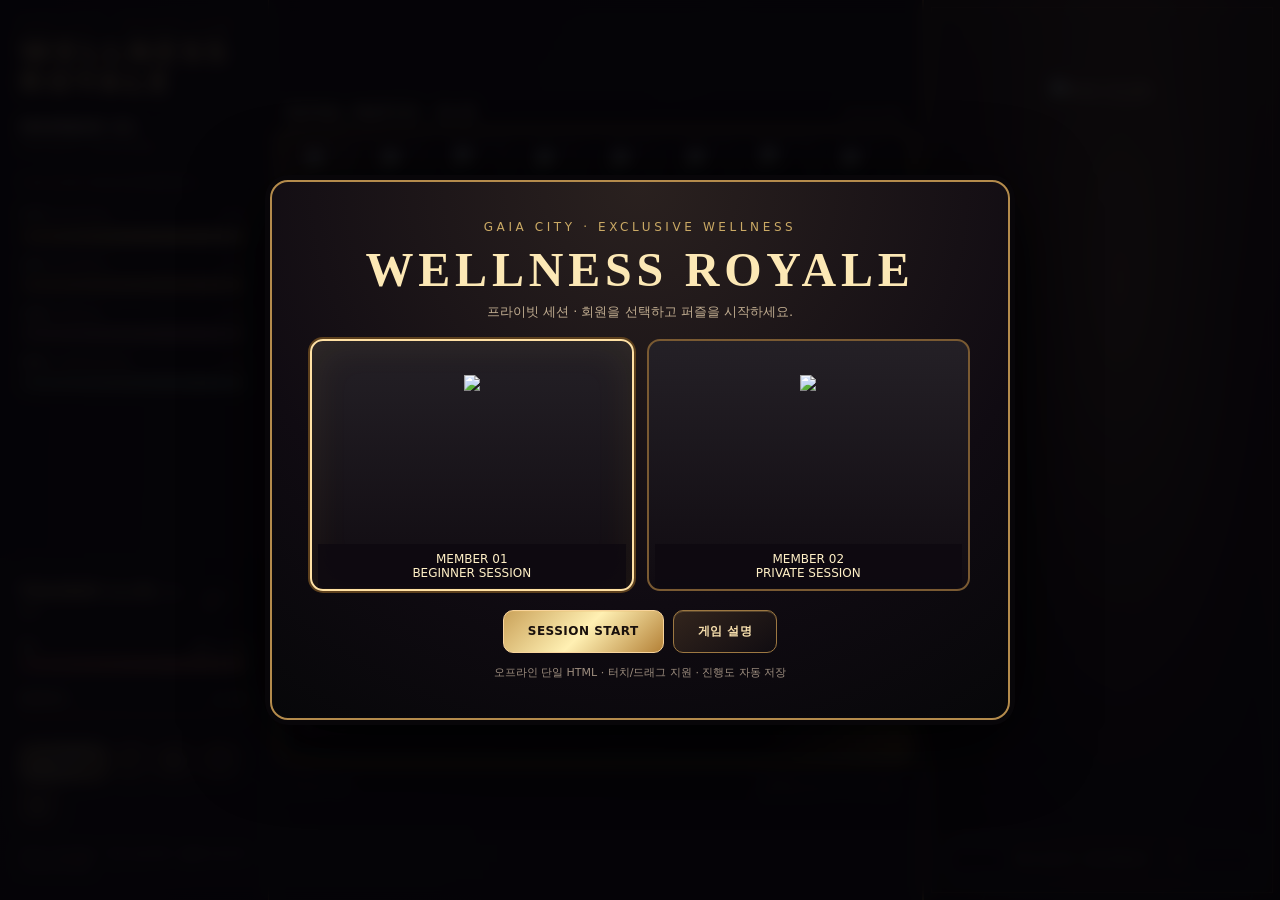
==== commit bffffcff: "GAIA Wellness Royale v0.6.1: Android FX, portrait, fullscreen and audio controls" ====
--- a/source/gaia-royale-template.html
+++ b/source/gaia-royale-template.html
@@ -129,7 +129,9 @@
 <body>
 <div id="game">
   <section class="memberportrait" id="portraitPanel">
+    <canvas id="electricCanvas" aria-hidden="true"></canvas>
     <img id="portrait" src="__MEMBER1__" alt="회원 초상화">
+    <div class="portraitLine" id="portraitLine" aria-live="polite"></div>
     <div class="portraitbar" id="portraitTitle">PRIVATE MEMBER · 01</div>
   </section>
   <aside class="goals">
@@ -153,9 +155,10 @@
       <div class="reslabel"><span>ENERGY</span><span id="energyText">0 / 60</span></div><div class="resbar energy"><div id="energyFill"></div></div>
     </div>
     <div class="hudcontrols">
-      <button class="goldbtn primary" id="boostBtn" type="button">✦ 강화 <span id="boostState">60</span></button>
+      <button class="goldbtn primary" id="boostBtn" type="button">✦ <span class="boostLabel">강화</span> <span id="boostState">60</span></button>
       <button class="goldbtn iconbtn" id="soundBtn" type="button" title="소리">♪</button>
       <button class="goldbtn iconbtn" id="restartBtn" type="button" title="재시작">↻</button>
+      <button class="goldbtn iconbtn" id="fullscreenBtn" type="button" title="전체화면" aria-label="전체화면">⛶</button>
       <button class="goldbtn iconbtn" id="settingsBtn" type="button" title="설정">⚙</button>
     </div>
     <div class="hudhint">대각선 이동 불가 · 3개 이상 매치 · 플레이어와 AI가 한 수씩 교대</div>
